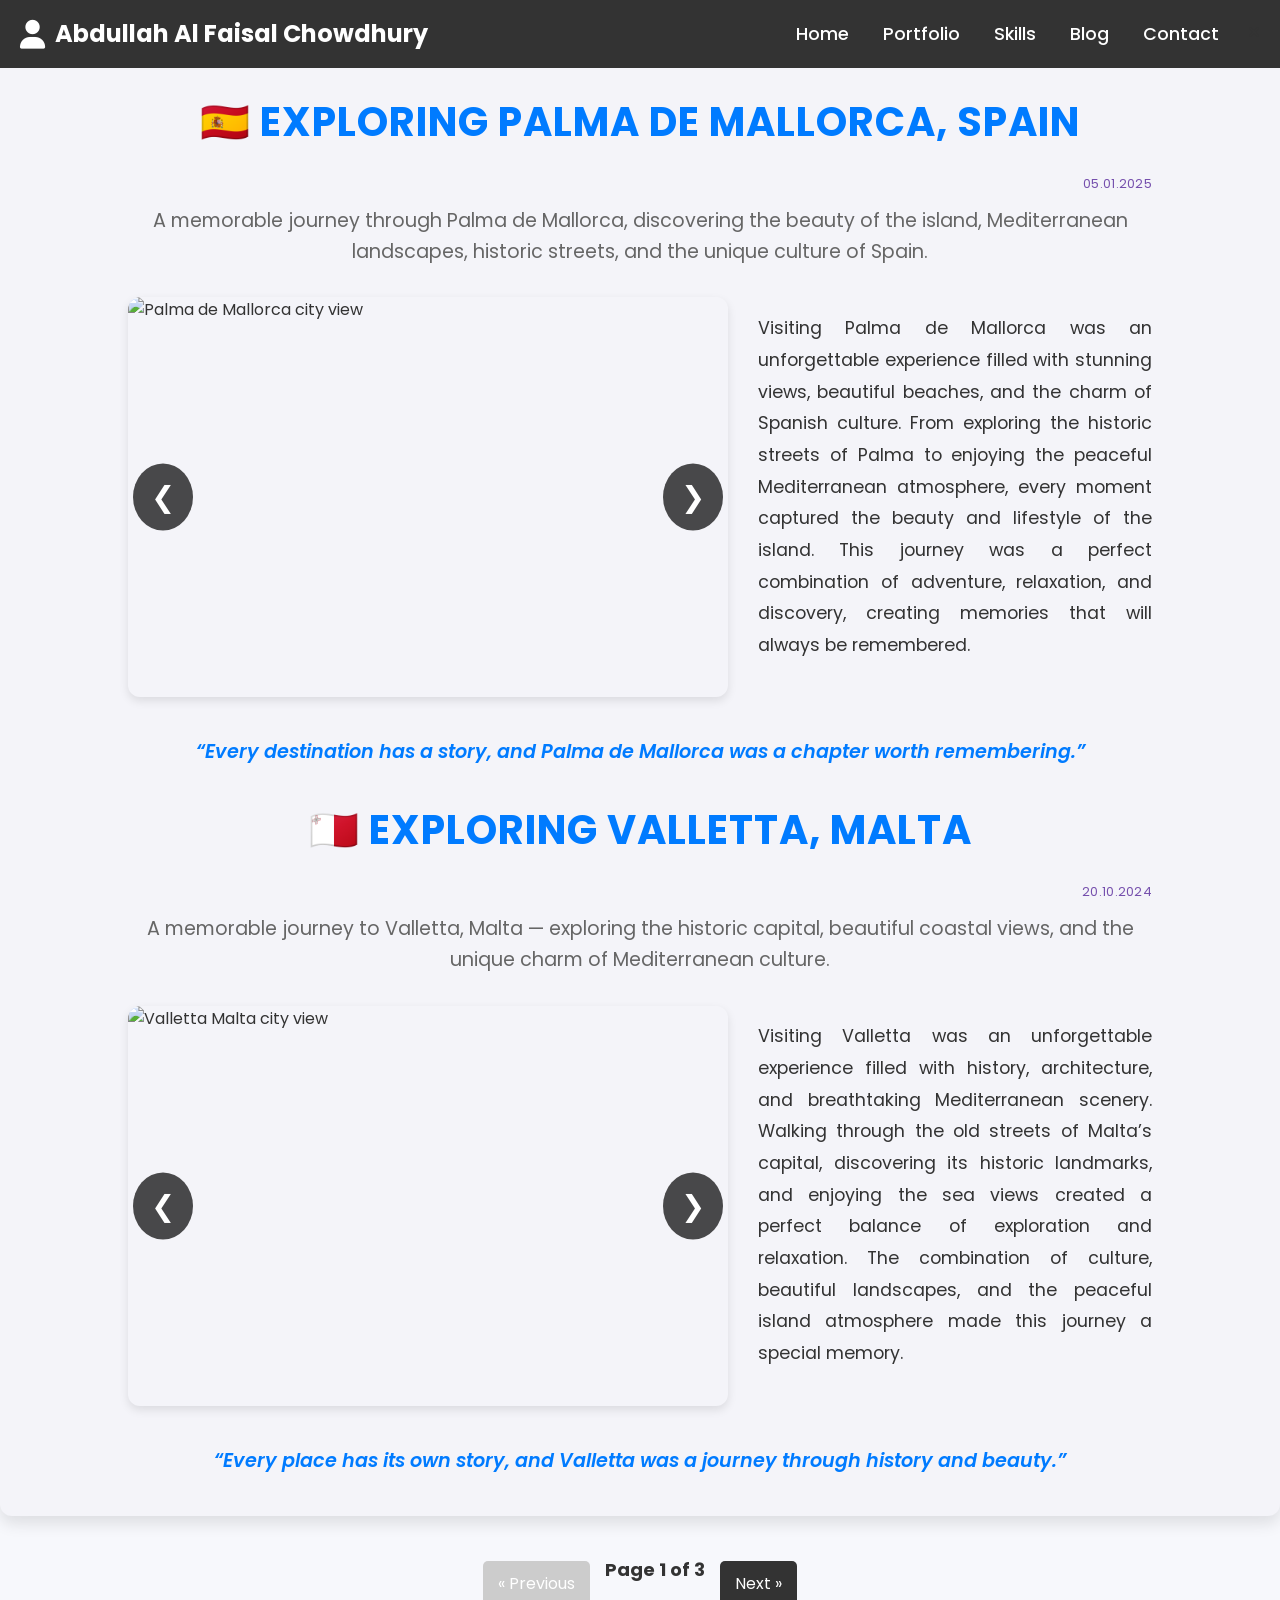
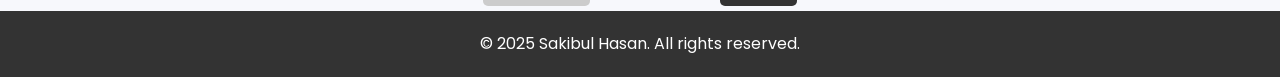
==== blog.html @ f645c7e7 "Add files via upload" ====
<!DOCTYPE html>
<html lang="en">
<head>
    <meta charset="UTF-8">
    <meta http-equiv="X-UA-Compatible" content="IE=edge">
    <meta name="viewport" content="width=device-width, initial-scale=1.0">
    <title>Blog - Sakibul Hasan</title>
    <link rel="stylesheet" href="style.css">
    <link rel="stylesheet" href="https://cdnjs.cloudflare.com/ajax/libs/font-awesome/6.2.1/css/all.min.css">
    <link href="https://fonts.googleapis.com/css2?family=Roboto:wght@400;700&family=Poppins:wght@300;500;700&display=swap" rel="stylesheet">
</head>
<body>
    <header class="main-header">
        <div class="wrapper">
            <div class="logo">
                <i class="fa-solid fa-user"></i>
                <div class="logo-text">Abdullah Al Faisal Chowdhury</div>
            </div>
            <nav id="navbar">
                <ul class="navlinks">
                    <li><a href="index.html">Home</a></li>
                    <li><a href="portfolio.html">Portfolio</a></li>
                    <li><a href="skills.html">Skills</a></li>
                    <li><a href="blog.html">Blog</a></li>
                    <li><a href="contact.html">Contact</a></li>
                    <!-- Close Button (in small screens) -->
                    <div id="close" class="close-btn">
                        <i class="fa-solid fa-xmark"></i>
                    </div>
                </ul>
            </nav>

            <!-- Hamburger Icon -->
            <div id="hamburger" class="hamburger">
                <i class="fa-solid fa-bars"></i>
            </div>
        </div>
    </header>

   
    
    <section class="blog">

         <!-- spain  -->
    
         <div class="blog-section">
            <h2 class="section-title">🇪🇸 Exploring Palma de Mallorca, Spain</h2>
        
            <div class="meta-line">
                <span class="date">05.01.2025</span>
            </div>
        
            <p class="blog-description">
                A memorable journey through Palma de Mallorca, discovering the beauty of the island,
                Mediterranean landscapes, historic streets, and the unique culture of Spain.
            </p>
        
            <div class="blog-content">
        
                <!-- Image Slider for Palma de Mallorca -->
                <div class="slider-container" data-slider="spain">
                    <div class="slider-images">
                        <img src="images/s1.JPG" alt="Palma de Mallorca city view">
                        <img src="images/s2.jpg" alt="Beautiful coastline of Mallorca">
                        <img src="images/s4.jpg" alt="Exploring Palma de Mallorca">
                    </div>
        
                    <button class="slider-btn prev" onclick="moveSlide('spain', -1)">&#10094;</button>
                    <button class="slider-btn next" onclick="moveSlide('spain', 1)">&#10095;</button>
                </div>
        
                <div class="blog-text">
                    <p class="blog-details">
                        Visiting Palma de Mallorca was an unforgettable experience filled with stunning
                        views, beautiful beaches, and the charm of Spanish culture. From exploring the
                        historic streets of Palma to enjoying the peaceful Mediterranean atmosphere,
                        every moment captured the beauty and lifestyle of the island.
                        
                        This journey was a perfect combination of adventure, relaxation, and discovery,
                        creating memories that will always be remembered.
                    </p>
                </div>
        
            </div>
        
            <p class="quote">
                “Every destination has a story, and Palma de Mallorca was a chapter worth remembering.”
            </p>
        </div>



          <!-- malta -->

        <div class="blog-section">
            <h2 class="section-title">🇲🇹 Exploring Valletta, Malta</h2>
        
            <div class="meta-line">
                <span class="date">20.10.2024</span>
            </div>
        
            <p class="blog-description">
                A memorable journey to Valletta, Malta — exploring the historic capital,
                beautiful coastal views, and the unique charm of Mediterranean culture.
            </p>
        
            <div class="blog-content">
        
                <!-- Image Slider for Malta -->
                <div class="slider-container" data-slider="malta">
                    <div class="slider-images">
                        <img src="images/m1.jpg" alt="Valletta Malta city view">
                        <img src="images/m2.jpg" alt="Malta coastline view">
                    
                    </div>
        
                    <button class="slider-btn prev" onclick="moveSlide('malta', -1)">&#10094;</button>
                    <button class="slider-btn next" onclick="moveSlide('malta', 1)">&#10095;</button>
                </div>
        
                <div class="blog-text">
                    <p class="blog-details">
                        Visiting Valletta was an unforgettable experience filled with history,
                        architecture, and breathtaking Mediterranean scenery. Walking through the
                        old streets of Malta’s capital, discovering its historic landmarks, and
                        enjoying the sea views created a perfect balance of exploration and
                        relaxation.
                        
                        The combination of culture, beautiful landscapes, and the peaceful island
                        atmosphere made this journey a special memory.
                    </p>
                </div>
        
            </div>
        
            <p class="quote">
                “Every place has its own story, and Valletta was a journey through history and beauty.”
            </p>
        </div>

        <!-- Bremerhaven -->

        <div class="blog-section">
            <h2 class="section-title">🇨🇿 Exploring Prague, Czech Republic</h2>
        
            <div class="meta-line">
                <span class="date">15.05.2025</span>
            </div>
        
            <p class="blog-description">
                A beautiful journey to Prague, exploring the historic heart of the Czech Republic,
                its stunning architecture, charming streets, and unforgettable atmosphere.
            </p>
        
            <div class="blog-content">
        
                <!-- Image Slider for Prague -->
                <div class="slider-container" data-slider="prague">
                    <div class="slider-images">
                        <img src="images/c1.jpg" alt="Prague city view">
                        <img src="images/c2.jpg" alt="Historic streets of Prague">
                   
                    </div>
        
                    <button class="slider-btn prev" onclick="moveSlide('prague', -1)">&#10094;</button>
                    <button class="slider-btn next" onclick="moveSlide('prague', 1)">&#10095;</button>
                </div>
        
                <div class="blog-text">
                    <p class="blog-details">
                        Visiting Prague was an amazing experience filled with history, culture, and
                        breathtaking views. Walking through the old town, exploring the beautiful
                        architecture, and experiencing the unique atmosphere of the city made the
                        journey unforgettable.
                        
                        From the historic streets to the famous landmarks, Prague showed a perfect
                        combination of tradition, beauty, and modern European life.
                    </p>
                </div>
        
            </div>
        
            <p class="quote">
                “Some cities are visited, but some cities leave a lasting memory.”
            </p>
        </div>
        
        

        <!-- Inssbruk -->
        <div class="blog-section">
            <h2 class="section-title">🇭🇺 Exploring Budapest, Hungary</h2>
        
            <div class="meta-line">
                <span class="date">18.05.2025</span>
            </div>
        
            <p class="blog-description">
                A memorable journey to Budapest, discovering the beauty of Hungary’s capital,
                its historic landmarks, stunning architecture, and the charm of the Danube River.
            </p>
        
            <div class="blog-content">
        
                <!-- Image Slider for Budapest -->
                <div class="slider-container" data-slider="budapest">
                    <div class="slider-images">
                        <img src="images/h1.jpg" alt="Budapest city view">
                        <img src="images/h2.jpg" alt="Danube River Budapest">
                        <img src="images//h3.jpg" alt="Historic Budapest landmark">
                    </div>
        
                    <button class="slider-btn prev" onclick="moveSlide('budapest', -1)">&#10094;</button>
                    <button class="slider-btn next" onclick="moveSlide('budapest', 1)">&#10095;</button>
                </div>
        
                <div class="blog-text">
                    <p class="blog-details">
                        Visiting Budapest was a wonderful experience filled with beautiful views,
                        rich history, and unforgettable moments. Exploring the streets, admiring
                        the architecture, and walking along the Danube River revealed the unique
                        character of the city.
                        
                        The combination of culture, history, and the vibrant atmosphere made
                        Budapest one of the most memorable destinations of the journey.
                    </p>
                </div>
        
            </div>
        
            <p class="quote">
                “A city full of history, beauty, and moments worth remembering.”
            </p>
        </div>

        
    

     

        <!-- india -->

        <div class="blog-section">
            <h2 class="section-title">🇮🇳 Exploring the Beauty of Kolkata, Sikkim & Darjeeling</h2>
        
            <div class="meta-line">
                <span class="date">15.12.2024</span>
            </div>
        
            <p class="blog-description">
                A beautiful journey through Kolkata, Sikkim, and Darjeeling — experiencing the
                cultural richness of the city, the peaceful charm of the Himalayas, and the
                breathtaking landscapes of Northeast India.
            </p>
        
            <div class="blog-content">
        
                <!-- Image Slider for India -->
                <div class="slider-container" data-slider="india">
                    <div class="slider-images">
                        <img src="images/i1.jpg" alt="Kolkata city view">
                        <img src="images/i2.jpg" alt="Sikkim mountain landscape">
                        <img src="images/i3.JPG" alt="Darjeeling Himalayan view">
                    </div>
        
                    <button class="slider-btn prev" onclick="moveSlide('india', -1)">&#10094;</button>
                    <button class="slider-btn next" onclick="moveSlide('india', 1)">&#10095;</button>
                </div>
        
        
                <div class="blog-text">
                    <p class="blog-details">
                        This journey through Kolkata, Sikkim, and Darjeeling was an unforgettable
                        combination of culture, adventure, and nature. The trip started in Kolkata,
                        where I explored the vibrant city life, historic places, and rich traditions.
        
                        Continuing towards Sikkim and Darjeeling, the experience changed from busy
                        city streets to peaceful mountains, beautiful valleys, and breathtaking
                        Himalayan views. The natural beauty, local culture, and calm environment
                        made every moment special.
        
                        This journey was a perfect reminder of how travel connects us with different
                        places, people, and unforgettable experiences.
                    </p>
                </div>
        
            </div>
        
            <p class="quote">
                “From the energy of the city to the silence of the mountains — every place tells a story.”
            </p>
        </div>

    </section>

 
    
    

   
    <div class="pagination-container">
        <button id="prev-page" onclick="changePage(-1)">« Previous</button>
        <span id="page-numbers"></span>
        <button id="next-page" onclick="changePage(1)">Next »</button>
    </div>
    
    





    <script>
        // Track slide index for each slider (Added "india" slider)
let slideIndexes = {
    spain:0,
    malta:0,
    prague:0,
    budapest:0,
   
    india: 0
};

// Function to move slides for each slider
function moveSlide(sliderName, n) {
    const slider = document.querySelector(`[data-slider="${sliderName}"] .slider-images`);
    const slides = document.querySelectorAll(`[data-slider="${sliderName}"] .slider-images img`);
    const totalSlides = slides.length;
    
    if (!slider || slides.length === 0) return; // Prevent errors if no images

    const slideWidth = slides[0].clientWidth;
    slideIndexes[sliderName] += n;

    // Loop the slides seamlessly
    if (slideIndexes[sliderName] >= totalSlides) {
        slideIndexes[sliderName] = 0;
    } else if (slideIndexes[sliderName] < 0) {
        slideIndexes[sliderName] = totalSlides - 1;
    }

    slider.style.transition = "transform 0.5s ease-in-out";
    slider.style.transform = `translateX(-${slideIndexes[sliderName] * slideWidth}px)`;
}

// Ensure slides adjust dynamically on window resize
window.addEventListener("resize", () => {
    Object.keys(slideIndexes).forEach(sliderName => {
        const slider = document.querySelector(`[data-slider="${sliderName}"] .slider-images`);
        if (slider) {
            const slideWidth = document.querySelector(`[data-slider="${sliderName}"] .slider-images img`).clientWidth;
            slider.style.transform = `translateX(-${slideIndexes[sliderName] * slideWidth}px)`;
        }
    });
});


        // Pagination Logic
        let currentPage = 1;
        const postsPerPage = 2; // Set 2 posts per page
        const blogSections = document.querySelectorAll('.blog-section');
        const totalPages = Math.ceil(blogSections.length / postsPerPage);

        // Function to display the correct page
        function showPage(page) {
            blogSections.forEach((section, index) => {
                section.style.display = (index >= (page - 1) * postsPerPage && index < page * postsPerPage) 
                    ? 'block' 
                    : 'none';
            });

            document.getElementById('page-numbers').textContent = `Page ${page} of ${totalPages}`;
            document.getElementById('prev-page').disabled = (page === 1);
            document.getElementById('next-page').disabled = (page === totalPages);
        }

        // Function to change pages
        function changePage(step) {
            if ((currentPage + step) > 0 && (currentPage + step) <= totalPages) {
                currentPage += step;
                showPage(currentPage);
            }
        }

        // Initialize Pagination
        showPage(currentPage);


        const navLinks = document.querySelector('.navlinks');
        const hamburger = document.querySelector('.hamburger');
        const closeBtn = document.querySelector('.close-btn');

    hamburger.addEventListener('click', () => {
    navLinks.classList.add('active');
    document.body.classList.add('nav-open'); // Add class to body
        });

    closeBtn.addEventListener('click', () => {
    navLinks.classList.remove('active');
    document.body.classList.remove('nav-open'); // Remove class from body
        });
        

    </script>
    
    <footer>
        <p>&copy; 2025 Sakibul Hasan. All rights reserved.</p>
    </footer>

</body>
</html>
---- style.css ----
/* General Styles */
* {
    box-sizing: border-box;
    margin: 0;
    padding: 0;
    font-family: 'Poppins', sans-serif;
}
body {
    background-color: #f7f8fc;
    color: #333;
    line-height: 1.6;
    overflow-x: hidden; /* Prevent horizontal scrolling */
    min-height: 100vh;   /* Ensure body fills at least the viewport height */
    display: flex;
    flex-direction: column; /* Align elements vertically */
    
}
html {
    overflow-x: hidden; 
}

/* Ensure body takes full height and pushes footer to bottom */
main {
    flex: 1;
}

/* Footer Section */
footer {
    background-color: #333;
    color: white;
    text-align: center;
    padding: 20px;
    width: 100%;
}

/* Header Section */
.main-header {
    background-color: #333; /* Dark background */
    padding: 15px 0;
    position: fixed; /* Keeps it fixed at the top */
    width: 100%;
    top: 0;
    left: 0;
    z-index: 100;
    display: flex; /* Ensures flex layout for horizontal arrangement */
    justify-content: space-between; /* Puts logo on the left and nav on the right */
    align-items: center;
}

/* Wrapper to contain the header content */
.wrapper {
    width: 100%; /* Removes any extra margins */
    display: flex;
    justify-content: space-between; /* Aligns logo left & nav right */
    align-items: center;
    padding: 0 20px; /* Keeps some space between content and screen edges */
}

/* Logo & Name */
.logo {
    display: flex;
    align-items: center;
    color: white;
    font-size: 1.5rem;
    font-weight: bold;
    justify-content: flex-start; /* Aligns logo to the left */
    flex: 1; /* Ensures it takes the left side space */
    padding-left: 0;
}

.logo i {
    font-size: 1.8rem;
    margin-right: 10px;
}

.hamburger {
    display: none;
    font-size: 24px;
    color: white;
    cursor: pointer;
}

/* Navigation */
.navlinks {
    list-style: none;
    display: flex;
    gap: 1.5rem;
    margin: 0;
    padding: 0;
    justify-content: flex-end; /* Aligns nav items to the right */
    flex: 2; /* Ensures the nav links take the right side space */
    padding-right: 0; /* Removes padding */
}
.navlinks.active {
    right: 0;
}

/* Navigation Links */
.navlinks li a {
    color: white;
    text-decoration: none;
    font-weight: 500;
    font-size: 1.1rem;
    transition: color 0.3s ease-in-out;
    padding: 5px;
}

.navlinks li a:hover {
    color: #00c6ff;
}

@media (max-width: 768px) {
    .navlinks {
        position: fixed;
        top: 0;
        bottom: 0; /* Ensure it stretches to the full height */
        right: -100%; /* Start hidden offscreen */
        width: 180px;
        background-color: rgba(0, 0, 0, 0.95); /* Slightly darker for better visibility */
        display: flex;
        flex-direction: column;
        align-items: flex-start; /* Align links to the left */
        justify-content: flex-start; /* Align content at the top */
        padding: 60px 20px;
        transition: right 0.3s ease;
        z-index: 1200; /* Ensure it's on top of other elements */
    }

    .navlinks.active {
        right: 0;
    }

    .hamburger {
        display: block;
    }

    .close-btn {
        position: absolute;
        top: 20px;
        right: 20px;
        font-size: 30px;
        color: white;
        cursor: pointer;
        z-index: 1300;
    }
}

.main-content{
    background: linear-gradient(135deg, #1f1f1f, #007ced);  /* Gradient background */
    padding: 120px 20px 60px 20px; /* Extra padding for spacing */
    color: #fff;
}
.main-content h2 {
    font-size: 2rem;
    font-weight: 700;
    text-transform: uppercase;
    letter-spacing: 1.5px;
    text-align: center;
    color: #ffffff;
    background: linear-gradient(90deg, #007bff, #00c6ff);
    display: flex;
    justify-content: center;
    align-items: center;
    width: fit-content;
    margin: 20px auto;
    padding: 10px 20px;
    border-radius: 8px;
    box-shadow: 0 4px 10px rgba(0, 123, 255, 0.3);
    transition: transform 0.2s ease-in-out, box-shadow 0.3s ease-in-out;
    cursor: pointer; /* Makes it clear that it's clickable */
    text-decoration: none; /* Remove underline */
}

.main-content a {
    text-decoration: none; /* Ensures no default underline */
}

.main-content h2:hover {
    transform: translateY(-3px);
    box-shadow: 0 8px 20px rgba(0, 123, 255, 0.4);
}

/* About Me Section */
.about-header {
    background: linear-gradient(135deg, #1f1f1f, #007ced);  /* Gradient background */
    padding: 120px 20px 60px 20px; /* Extra padding for spacing */
    color: #fff;
    animation: fadeIn 2s ease-in-out; /* Fade-in animation for the whole about section */
    position: relative;
    display: flex;
    justify-content: center; /* Horizontally center content */
    align-items: center; /* Vertically center content */
    height: 100vh; /* Full viewport height */
    overflow: hidden;
    flex-direction: column; 
    text-align: center; /* Center the text */
}

/* About Me Image Styling */
.about-pic {
    width: 320px;
    height: 320px;
    border-radius: 50%;
    overflow: hidden;
    border: 8px solid #fff;
    box-shadow: 0 10px 20px rgba(0, 0, 0, 0.2);
    transition: transform 0.5s ease, box-shadow 0.5s ease;
    animation: bounceIn 2s ease-in-out;
    margin-bottom: 20px;
    opacity: 1;  /* Ensure no unwanted opacity */
}
@media (max-width: 600px) {
    .about-pic {
        width: 200px; /* Adjust the image size for small screens */
        height: 200px; /* Maintain aspect ratio */
        max-width: 250px; /* Prevent the image from getting too large */
        max-height: 250px; /* Prevent height from growing too large */
        margin: 0 auto; /* Center the image horizontally */
    }
}

/* About Me Image inside .about-pic */
.about-pic img {
    width: 100%;
    height: 100%;
    object-fit: cover;
}

/* Hover effect for the image */
.about-pic:hover {
    transform: scale(1.05);
    box-shadow: 0 15px 30px rgba(0, 0, 0, 0.3); /* Enhanced shadow on hover */
}

/* About Me Text Styling */
.about-text {
    max-width: 600px; /* Limit the width of the text */
    margin: 2rem auto; /* Center the text horizontally */
    animation: fadeInText 1.5s ease-in-out; /* Fade-in effect for the text */
}

.about-text .dynamic-text {
    color: #00c6ff;
    font-size: 1.3rem;
    font-weight: bold;
}

/* Buttons Styling */
.btn-group {
    display: flex;
    justify-content: center;
    gap: 1rem; /* Add space between buttons */
    margin-top: 2rem;
}

.btn-group .btn {
    padding: 10px 20px;
    background: #fff;
    color: #007ced;
    border: 2px solid #007ced;
    border-radius: 30px;
    text-transform: uppercase;
    font-weight: bold;
    cursor: pointer;
    transition: all 0.3s ease;
    display: inline-block;
}

.btn-group .btn:hover {
    background: #007ced;
    color: white;
}





/* Social Icons Container */
.social-bar {
    position: fixed; /* Fixed position on the right */
    top: 50%; /* Center vertically */
    right: 20px; /* 20px from the right */
    transform: translateY(-50%); /* Center it vertically */
    z-index: 9999; /* Ensure the social icons are above everything */
    display: flex;
    flex-direction: column;
    align-items: center;
    pointer-events: auto; /* Make sure icons are clickable */
}

/* Social Media Icons Styling */
.social-bar a {
    font-size: 40px;         /* Bigger icon size */
    margin-bottom: 20px;     /* More space between icons */
    text-decoration: none;   /* Remove underline */
    transition: all 0.3s ease; /* Smooth hover effect */
}

/* Colors for each social platform */
.social-bar a.linkedin {color: #fff;}  
.social-bar a.github { color: #333;}  
.social-bar a.instagram { color: #e4405f;}  /* Instagram */
.social-bar a.twitter { color: #1da1f2;}    /* Twitter */
.social-bar a.facebook {color: #fff;}    

/* Hover Effect */
.social-bar a:hover {
    transform: scale(1.3);    /* Slightly enlarge icons */
    filter: brightness(1.3);  /* Make icons brighter on hover */
}

/* Adjust for Mobile Screens */
@media (max-width: 768px) {
    .social-bar {
        right: 10px; /* Keep icons away from screen edge */
        top: 60%; /* Lower icons for better visibility */
    }

    .social-bar a {
        font-size: 24px; /* Smaller icons for mobile */
        margin-bottom: 12px;
    }

    body.nav-open .social-bar {
        display: none;
    }
}

/* Animations */
@keyframes fadeIn {
    0% {
        opacity: 0;
        transform: translateY(30px);
    }
    100% {
        opacity: 1;
        transform: translateY(0);
    }
}

@keyframes fadeInText {
    0% {
        opacity: 0;
        transform: scale(0.8);
    }
    100% {
        opacity: 1;
        transform: scale(1);
    }
}

@keyframes bounceIn {
    0% {
        transform: scale(0);
    }
    50% {
        transform: scale(1.1);
    }
    100% {
        transform: scale(1);
    }
}





.vlog-section {
    text-align: center;
    padding: 60px 20px;
    background: #121212; /* Dark background for better contrast */
    color: #f0f0f0; /* Light text color */
    border-bottom: 3px solid #444; /* Soft bottom border */
    box-shadow: 0 8px 30px rgba(0, 0, 0, 0.6); /* Subtle shadow */
}

/* Vlog Title */
.vlog-title {
 
    font-weight: 800;
    letter-spacing: 1px;
    text-transform: uppercase;
    color: #9e8cfd; /* Elegant purple for title */
    text-shadow: 2px 2px 8px rgba(0, 0, 0, 0.4); /* Soft text shadow */
    font-size: clamp(1.5rem, 5vw, 2.8rem); /* Scales between 1.5rem and 2.8rem */
    text-align: center;
    margin-bottom: 15px;
}

/* Vlog Subtitle */
.vlog-subtitle {
    font-size: 1.3rem;
    color: #ceb4d6; /* Softer gray for subtitle */
    margin-bottom: 40px;
    font-style: italic;
}

/* Vlog Grid Layout */
.vlog-grid {
    display: grid;
    grid-template-columns: repeat(auto-fit, minmax(350px, 1fr));
    gap: 30px;
    padding: 30px;
    max-width: 1300px;
    margin: auto;

}

/* Vlog Card Styling */
/* Vlog Card Styling */
.vlog-card {
    position: relative;
    background : rgba(255, 255, 255, 0.08); /* Slightly off-white for card */
    background-color: #0c4cec3f;
    backdrop-filter: blur(8px); /* Subtle blur */
    border-radius: 12px;
    padding: 30px;
    display: flex;
    flex-direction: column; /* Stack content vertically */
    justify-content: space-between; /* Make space between content and button */
    height: 589px; /* Set a fixed height for consistency */
    text-align: center;
    transition: transform 0.3s ease, box-shadow 0.3s ease;
    overflow: hidden;
    cursor: pointer;
    box-shadow: 0 8px 24px rgba(0, 0, 0, 0.4); /* Subtle card shadow */
}

/* Align button at the bottom of the card */
.vlog-content {
    display: flex;
    flex-direction: column;
    justify-content: space-between; /* Space between description and button */
    flex-grow: 1; /* Allow content to fill the space */
}

/* Card Heading */
.vlog-content h3 {
    margin-bottom: 20px; /* Add margin to separate from text */
    font-size: 1.7rem;
    color: #b174ae;
    font-weight: 700;
    text-transform: capitalize;
    letter-spacing: 1px;
}

/* Card Paragraph */
.vlog-content p {
    font-size: 1.1rem;
    color: #ccc;
    margin-bottom: 20px;
    line-height: 1.6;
    font-style: italic;
}


.vlog-content .btn {
    align-self: center; 
    margin-top: auto; 
    padding: 12px 18px;
    background: #acaab7;
    color: white;
    border-radius: 30px;
    text-transform: uppercase;
    text-decoration: none;
    font-weight: bold;
    transition: background 0.3s ease, transform 0.2s ease-in-out;
    font-size: 1.1rem;
    
}


.vlog-content .btn {
    margin-top: auto;
    margin-top: 15px; 
    align-self: center; 
}


/* Hover Effect */
.vlog-card:hover {
    transform: translateY(-10px) scale(1.03);
    box-shadow: 0 12px 40px rgba(0, 198, 255, 0.4); 
    background: rgba(0, 198, 255, 0.05);
}

/* Glow Effect */
.vlog-card::before {
    content: "";
    position: absolute;
    inset: 0;
    border-radius: 12px;
    background: linear-gradient(135deg, rgba(0, 198, 255, 0.1), rgba(255, 255, 255, 0.05)); /* Soft glowing effect */
    opacity: 0;
    transition: opacity 0.3s ease;
}

.vlog-card:hover::before {
    opacity: 1;
}



.btn:hover {
    background: #45782a; /* Slightly darker shade on hover */
    transform: translateY(-5px); /* Button lift effect */
}


.vlog-section {
    animation: fadeInUp 1s ease-out;
}

@keyframes fadeInUp {
    0% {
        opacity: 0;
        transform: translateY(20px);
    }
    100% {
        opacity: 1;
        transform: translateY(0);
    }
}


@media (max-width: 1024px) {
    .vlog-title {
        font-size: 2.5rem;
    }
    .vlog-subtitle {
        font-size: 1.2rem;
    }
   
    .vlog-grid {
        grid-template-columns: repeat(1, 1fr);
        justify-content: center;
        
    }
}

@media (max-width: 768px) {
    .vlog-title {
        font-size: 1.8rem;
    }
    .vlog-subtitle {
        font-size: 1.1rem;
    }
    .vlog-grid {
        grid-template-columns: 1fr;
        gap: 20px;
        justify-content: center;
    }
    .vlog-card {
        height: auto;
        padding: 25px;
    }
    .vlog-content h3 {
        font-size: 1.5rem;
    }
    .vlog-content p {
        font-size: 1rem;
    }
    .vlog-content .btn {
        font-size: 1rem;
        padding: 10px 16px;
    }
}

@media (max-width: 480px) {
    
    .main-content .vlog-title{
        font-size: 1.2rem;
        line-height: 1.2;

    }
    .vlog-subtitle {
        font-size: 1rem;
    }
    .vlog-grid {
        grid-template-columns: repeat(auto-fit, minmax(260px, 1fr));
        gap: 15px;
        justify-content: center;
        display: flex;
        flex-wrap: wrap;
    }
    .vlog-card {
        padding: 20px;
        width: 100%;
        max-width: 280px;
    }
    .vlog-content h3 {
        font-size: 1.4rem;
    }
    .vlog-content p {
        font-size: 0.95rem;
    }
    .vlog-content .btn {
        font-size: 0.9rem;
        padding: 8px 14px;
    }
}




.mini-portfolio {
    text-align: center;
    padding: 50px 20px;
    background: #5137a076;
    color: #f8f8f8;
    border-radius: 20px; /* Soft rounded corners */
    box-shadow: 0 8px 20px rgba(0, 0, 0, 0.4); /* Subtle shadow */
    max-width: 1100px;
    margin: auto;
    transition: transform 0.3s ease, box-shadow 0.3s ease;
    margin-bottom: 50px;
    margin-top: 50px;
}


/* Add a hover effect for a slight pop-up */
.mini-portfolio:hover {
    transform: translateY(-5px);
    box-shadow: 0 10px 30px rgba(0, 0, 0, 0.5);
}

/* Make sure everything inside is well-spaced */
.mini-portfolio .mini-title {
    font-size: 1.8rem;
    font-weight: bold;
    color: #ffbf69; /* Eye-catching color */
    margin-bottom: 15px;
}

.mini-portfolio .mini-subtitle {
    font-size: 1.2rem;
    color: #ddd;
    margin-bottom: 30px;
    font-style: italic;
}


.mini-title {
    font-size: 2.5rem;
    font-weight: bold;
    color: #9e8cfd;
}

.mini-subtitle {
    font-size: 1.2rem;
    color: #aaa;
    margin-bottom: 30px;
}

.mini-grid {
    display: flex;
    justify-content: center;
    gap: 20px;
    flex-wrap: wrap;
    max-width: 1000px;
    margin: auto;
}

.mini-card {
    background: rgba(255, 255, 255, 0.08);
    backdrop-filter: blur(6px);
    padding: 20px;
    border-radius: 12px;
    width: 280px;
    text-align: center;
    transition: transform 0.3s ease;
}

.mini-card img {
    width: 100%;
    border-radius: 10px;
}

.mini-card h3 {
    font-size: 1.3rem;
    margin: 15px 0;
    color: #ff9b80;
}

.mini-card:hover {
    transform: translateY(-5px);
}

.mini-btn {
    display: inline-block;
    padding: 10px 18px;
    background: #7f6df2;
    color: white;
    border-radius: 8px;
    text-decoration: none;
    transition: background 0.3s;
}

.mini-btn:hover {
    background: #5a4bc8;
}

.mini-view-more {
    display: inline-block;
    margin-top: 25px;
    padding: 12px 22px;
    background: #00c6ff;
    color: white;
    border-radius: 10px;
    text-decoration: none;
    font-weight: bold;
    transition: background 0.3s ease, transform 0.2s ease;
}

.mini-view-more:hover {
    background: #0086b3;
    transform: translateY(-3px);
}


/* Responsive Design for Small Screens */
@media (max-width: 1024px) {
    .mini-portfolio {
        max-width: 90%;
        padding: 40px 15px;
        border-radius: 15px;
    }

    .mini-portfolio .mini-title {
        font-size: 1.2rem;
       
    }
    

    .mini-subtitle {
        font-size: 1rem;
    }

    .mini-grid {
        max-width: 100%;
        gap: 15px;
    }

    .mini-card {
        width: 100%;
        max-width: 280px;
    }
}

@media (max-width: 768px) {
    .mini-portfolio {
        padding: 30px 10px;
        border-radius: 12px;
    }

    .mini-title {
        font-size: 1.8rem;
    }

    .mini-subtitle {
        font-size: 1rem;
        margin-bottom: 20px;
    }

    .mini-card {
        width: 100%;
        max-width: 250px;
        padding: 15px;
    }
}

@media (max-width: 480px) {
    .mini-portfolio {
        padding: 25px 8px;
        border-radius: 10px;
    }

    .mini-title {
        font-size: 1.2rem;
    }

    .mini-subtitle {
        font-size: 0.9rem;
    }

    .mini-card {
        width: 100%;
        max-width: 230px;
        padding: 12px;
    }
}




.certificates {
    padding: 50px 20px;
    text-align: center;
}

.certificates h2 {
    font-size: 2.0rem;
    color: #333;
    margin-bottom: 20px;
}

.certificates p {
    font-size: 1.1rem;
    color: #ffffff;
    margin-bottom: 40px;
}

/* Background ONLY for the certificates container */
.certificate-gallery {
    display: flex;
    flex-wrap: wrap;
    justify-content: center;
    gap: 30px;
    max-width: 1200px;
    margin: 0 auto;
    background-color: rgba(0, 0, 0, 0.05); /* Light background */
    padding: 30px;
    border-radius: 12px; /* Rounded corners */
    box-shadow: 0 4px 10px rgba(0, 0, 0, 0.1); /* Soft shadow */
}

/* Styling for each individual certificate card */
.certificate-card {
    width: calc(33.333% - 20px); /* 3 cards per row */
    display: flex;
    flex-direction: column;
    align-items: center;
    text-align: center;
    padding: 20px;
    background: rgba(56, 43, 146, 0.311); /* White card background */
    border-radius: 12px;
    box-shadow: 0 4px 8px rgba(0, 0, 0, 0.1); /* Light shadow */
    border: 1px solid rgba(0, 0, 0, 0.1); /* Light border */
    transition: transform 0.3s ease, box-shadow 0.3s ease;
}

.certificate-card:hover {
    transform: translateY(-5px);
    box-shadow: 0 6px 12px rgba(0, 0, 0, 0.15);
}

.certificate-image {
    width: 90%; /* Ensures image stays within card */
    height: auto; /* Keep aspect ratio */
    object-fit: contain; /* No cropping */
    padding-top: 10px;
    margin-bottom: 15px;
}

.main content .certificate h2{
    font-size: 2.2rem;
}

.certificate-info h5 {
    color: #ccb5b5; 
}

.certificate-title {
    font-size: 1.3rem;
    font-weight: 600;
    color: #333;
    margin-bottom: 10px;
    text-transform: capitalize;
}

.certificate-description {
    font-size: 1rem;
    color: #777;
    margin-bottom: 15px;
    line-height: 1.5;
}

.certificate-info {
    display: flex;
    flex-direction: column;
    align-items: center;
    justify-content: space-between; /* Ensures spacing */
    flex-grow: 1; /* Makes sure all cards expand equally */
    height: 100%; /* Ensures equal height for all cards */
}

.certificate-btn {
    margin-top: auto; /* Pushes the button to the bottom */
    display: inline-block;
    background-color: #007BFF;
    color: #fff;
    padding: 10px 20px;
    font-size: 1rem;
    border-radius: 5px;
    text-decoration: none;
    transition: background-color 0.3s ease;
}


.certificate-btn:hover {
    background-color: #0056b3;
}

/* Responsive design */
@media (max-width: 1200px) {
    .certificate-card {
        width: calc(50% - 20px); /* 2 cards per row on medium screens */
    }
}

@media (max-width: 768px) {
    .certificate-card {
        width: calc(100% - 20px); /* 1 card per row on small screens */
    }
}

@media (max-width: 480px) {
    .certificates h2 {
        font-size: 1.5rem;
    }

    .certificates p {
        font-size: 0.95rem;
    }

    .certificate-gallery {
        gap: 10px;
    }

    .certificate-card {
        max-width: 280px;
        padding: 10px;
    }

    .certificate-image {
        max-width: 150px;
    }

    .certificate-title {
        font-size: 1rem;
    }

    .certificate-description {
        font-size: 0.8rem;
    }
}














/* Newsletter Section */
.newsletter {
    text-align: center;
    padding: 60px 20px;
    background: none; /* No harsh sections, seamless integration */
    color: #f5f5f5;
    max-width: 800px;
    margin: 50px auto 0 auto;
}

/* Title */
.newsletter-title {
    font-size: 2.5rem;
    font-weight: bold;
    text-transform: uppercase;
    color: #00c6ff;
    margin-bottom: 10px;
}

/* Subtitle */
.newsletter-text {
    font-size: 1.2rem;
    color: #cfcfcf;
    margin-bottom: 30px;
    line-height: 1.5;
}

/* Form */
.newsletter-form {
    display: flex;
    justify-content: center;
    align-items: center;
    gap: 10px;
    flex-wrap: wrap;
}

/* Input */
.newsletter-form input {
    padding: 14px 18px;
    font-size: 1rem;
    border-radius: 50px;
    border: 2px solid #00c6ff;
    background: rgba(255, 255, 255, 0.1);
    color: #fff;
    width: 60%;
    min-width: 250px;
    outline: none;
    transition: 0.3s;
}

.newsletter-form input:focus {
    border-color: #fff;
    box-shadow: 0 0 15px rgba(0, 198, 255, 0.5);


}

/* Button */
.newsletter-form button {
    padding: 14px 20px;
    font-size: 1rem;
    border-radius: 50px;
    border: none;
    background: #00c6ff;
    color: white;
    cursor: pointer;
    font-weight: bold;
    transition: all 0.3s ease;
}

.newsletter-form button:hover {
    background: #0096c7;
    transform: translateY(-3px);
}

/* Privacy Note */
.newsletter-note {
    font-size: 0.9rem;
    color: #aaa;
    margin-top: 15px;
    font-style: italic;
}
.subscribe-message {
    font-size: 1.2rem;
    margin-top: 20px;
    opacity: 0;
    transition: opacity 0.4s ease-in-out;
}
/* Responsive */
@media (max-width: 768px) {
    .newsletter-form {
        flex-direction: column;
        gap: 10px;
    }

    .newsletter-form input,
    .newsletter-form button {
        width: 100%;
    }
}

.subscribe-message {
    font-size: 1.2rem;
    margin-top: 20px;
    opacity: 0;
    transition: opacity 0.4s ease-in-out;
    text-align: center;
}



























/* === Portfolio Wrapper - Adds More Space from Header === */
.portfolio-wrapper {
    padding-top: 100px; /* Increased spacing from the header */
    text-align: center;
}

/* === Portfolio Title & Subtitle - Centered & Styled === */
.portfolio-title {
    font-size: 3rem;
    font-weight: bold;
    color: #007ced; /* Changed color */
    text-transform: uppercase;
    position: relative;
    display: inline-block;
    padding-bottom: 10px;
    animation: fadeInDown 1s ease-in-out; /* Title Animation */
}

/* Underline effect under the title */
.portfolio-title::after {
    content: "";
    width: 60%;
    height: 4px;
    background: #007ced;
    position: absolute;
    left: 50%;
    bottom: -5px;
    transform: translateX(-50%);
    border-radius: 2px;
}

/* Subtitle Styling */
.portfolio-subtitle {
    font-size: 1.5rem;
    margin-bottom: 30px;
    color: #444;
    font-style: italic;
    animation: fadeInUp 1s ease-in-out; /* Subtitle Animation */
}

/* === Portfolio Grid - Larger and More Spacious === */
.portfolio-grid {
    display: grid;
    grid-template-columns: repeat(auto-fit, minmax(350px, 1fr)); /* Increased min size */
    gap: 30px; /* More space between items */
    padding: 40px;
    max-width: 1200px; /* Increased max width */
    margin: 0 auto;
}

/* === Portfolio Items - Modern Look === */
.portfolio-item {
    background: linear-gradient(135deg, #007ced, #005bb5); /* Gradient effect */
    color: white;
    padding: 30px;
    text-align: center;
    border-radius: 15px;
    box-shadow: 0 10px 20px rgba(0, 0, 0, 0.2);
    transition: transform 0.3s ease-in-out, box-shadow 0.3s ease-in-out;
    position: relative;
    overflow: hidden;
    animation: fadeIn 1s ease-in-out;
}

/* Hover Effects */
.portfolio-item:hover {
    transform: scale(1.08);
    box-shadow: 0 15px 30px rgba(0, 0, 0, 0.25);
}

/* === Portfolio Images - Bigger & Styled === */
.portfolio-item img {
    width: 100%;
    max-height: 250px; /* Bigger images */
    object-fit: cover;
    border-radius: 10px;
    transition: transform 0.3s ease-in-out;
}

/* Image Hover Effect */
.portfolio-item:hover img {
    transform: scale(1.1);
}

/* === View Project Button - Styled & Animated === */
.btn {
    display: inline-block;
    margin-top: 15px;
    padding: 12px 20px;
    background: white;
    color: #007ced;
    text-decoration: none;
    font-weight: bold;
    border-radius: 5px;
    transition: background 0.3s, color 0.3s, transform 0.2s;
}

.btn:hover {
    background: #005bb5;
    color: white;
    transform: scale(1.1);
}

/* === Animations === */
@keyframes fadeIn {
    from {
        opacity: 0;
        transform: translateY(20px);
    }
    to {
        opacity: 1;
        transform: translateY(0);
    }
}

@keyframes fadeInDown {
    from {
        opacity: 0;
        transform: translateY(-20px);
    }
    to {
        opacity: 1;
        transform: translateY(0);
    }
}

@keyframes fadeInUp {
    from {
        opacity: 0;
        transform: translateY(20px);
    }
    to {
        opacity: 1;
        transform: translateY(0);
    }
}


/* responsicve for the portfoloio */


@media only screen and (max-width: 758px) {

    .portfolio-wrapper {
        padding-top: 100px; /* Increased spacing from the header */
        text-align: center;
    }
  
    /* === Portfolio Title & Subtitle - Centered & Styled === */
    .portfolio-title {
        font-size: 2rem; /* Adjusted for mobile */
    }
  
    .portfolio-subtitle {
        font-size: 1.2rem; /* Adjusted for mobile */
    }
  
    /* === Portfolio Grid - Larger and More Spacious === */
    .portfolio-grid {
        grid-template-columns: repeat(auto-fit, minmax(280px, 1fr)); /* Adjusted min size for mobile */
        gap: 20px; /* Less space between items for mobile */
        padding: 20px; /* Reduced padding */
        max-width: 100%; /* Full width for smaller screens */
    }
  
    /* === Portfolio Items - Modern Look === */
    .portfolio-item {
        padding: 20px; /* Reduced padding */
        border-radius: 10px; /* Reduced border radius */
    }
  
    /* === Portfolio Images - Bigger & Styled === */
    .portfolio-item img {
        max-height: 200px; /* Adjusted image size for mobile */
    }
  
    /* === View Project Button - Styled & Animated === */
    .btn {
        padding: 10px 18px; /* Adjusted padding for mobile */
    }
  
  }

  

/* === Skills Section === */
.skills {
    padding: 80px 20px;
    background-color: #f4f4f9; /* Light gray background for a clean, classic look */
    text-align: center;
    font-family: 'Poppins', sans-serif;
}

/* Skills Title */
.skills h2 {
    font-size: 2.8rem;
    font-weight: 700;
    color: #2c3e50; /* Classic deep blue-gray */
    text-transform: uppercase;
    text-align: center;
    letter-spacing: 2px;
    position: relative;
    display: inline-block;
    padding: 10px 20px;
    opacity: 0;
    animation: floatIn 1.5s ease-out forwards, glowPulse 3s infinite alternate;
}

/* 3D Floating Effect */
.skills h2::before {
    content: attr(data-text); /* Creates a duplicate text */
    position: absolute;
    top: 0;
    left: 0;
    color: rgba(44, 62, 80, 0.3);
    transform: translate(-4px, -4px);
    z-index: -1;
    transition: transform 0.3s ease-in-out;
}

.skills h2:hover::before {
    transform: translate(-2px, -2px);
}

/* Elegant Shimmer Animation */
.skills h2::after {
    content: "";
    position: absolute;
    left: 50%;
    bottom: -10px;
    width: 100%;
    height: 4px;
    background: linear-gradient(to right, #2c3e50, #6D9DC5);
    transform: translateX(-50%);
    animation: shimmer 2s infinite;
}

/* Keyframes */
@keyframes floatIn {
    0% {
        opacity: 0;
        transform: translateY(-30px) scale(0.8);
    }
    100% {
        opacity: 1;
        transform: translateY(0) scale(1);
    }
}

@keyframes glowPulse {
    0% {
        text-shadow: 0 0 10px rgba(52, 152, 219, 0.2);
    }
    100% {
        text-shadow: 0 0 20px rgba(52, 152, 219, 0.4);
    }
}

@keyframes shimmer {
    0% { width: 0; opacity: 0.5; }
    50% { width: 100%; opacity: 1; }
    100% { width: 0; opacity: 0.5; }
}




/* Skills Container (Grid Layout for Flexibility) */
.skills-container {
    display: grid;
    grid-template-columns: repeat(auto-fill, minmax(300px, 1fr)); /* Flexible Grid */
    gap: 30px;
    justify-items: center;
    margin-top: 40px;
    padding-bottom: 40px;
}

/* Skill Category */
.skill-category {
    background: #fff;
    padding: 25px 30px;
    border-radius: 12px;
    box-shadow: 0 8px 24px rgba(0, 0, 0, 0.1);
    transition: transform 0.3s ease, box-shadow 0.3s ease;
    width: 100%;
    max-width: 350px;
    text-align: left;
}

.skill-category:hover {
    transform: translateY(-8px);
    box-shadow: 0 16px 48px rgba(0, 0, 0, 0.12);
}

/* Skill Category Title */
.skill-category h3 {
    font-size: 1.5rem;
    font-weight: 600;
    color: #34495e; /* Darker gray-blue for category titles */
    margin-bottom: 20px;
    display: flex;
    align-items: center;
    gap: 12px;
}

/* Icons in Skill Category */
.skill-category h3 i {
    color: #7f8c8d; /* Soft muted gray for icons */
    font-size: 1.8rem;
}

/* Skill Item */
.skill {
    margin-bottom: 20px;
}

/* Skill Name */
.skill span {
    font-size: 1.2rem;
    color: #34495e; /* Dark gray for the skill names */
    font-weight: 500;
}

/* Progress Bar Container */
.progress {
    margin-top: 10px;
    background-color: #bdc3c7; /* Light gray for the background of the progress bar */
    border-radius: 8px;
    height: 8px;
    overflow: hidden;
}

/* Progress Bar */
.bar {
    height: 100%;
    border-radius: 8px;
    transition: width 0.5s ease-in-out;
}

/* Skill Category Bar Color */
.skill-category .skill:nth-child(1) .bar {
    background: linear-gradient(to right, #2980b9, #3498db); /* Classic blue for programming */
}

.skill-category .skill:nth-child(2) .bar {
    background: linear-gradient(to right, #e74c3c, #c0392b); /* Deep red for web development */
}

.skill-category .skill:nth-child(3) .bar {
    background: linear-gradient(to right, #2ecc71, #27ae60); /* Rich green for UI/UX */
}

.skill-category .skill:nth-child(4) .bar {
    background: linear-gradient(to right, #f39c12, #e67e22); /* Warm yellow for multimedia */
}

/* Hover Effects */
.skill-category:hover .bar {
    background-color: #95a5a6; /* Subtle change to a muted gray on hover */
}



.work-experience {
    padding: 40px;
    background: #f7f7f7;
    border-radius: 15px;
    margin-top: 50px;
    text-align: center;
}

.work-experience h2 {
    font-size: 2.3rem;
    font-weight: 600;
    color: #1C2833; /* Dark navy for a strong, authoritative presence */
    text-transform: uppercase;
    letter-spacing: 2px;
    text-align: center;
    position: relative;
    display: inline-block;
    padding-bottom: 10px;
    overflow: hidden;
    white-space: nowrap;
    border-bottom: 4px solid transparent;
    animation: fadeInSlide 1.2s ease-in-out;
}

.work-experience h2::before {
    content: "💼"; /* Briefcase icon for professionalism */
    font-size: 2rem;
    position: absolute;
    left: -50px;
    top: 50%;
    transform: translateY(-50%);
    animation: slideInBriefcase 1.2s ease-in-out;
}

.work-experience h2::after {
    content: "";
    position: absolute;
    bottom: 0;
    left: 50%;
    width: 0;
    height: 4px;
    background: linear-gradient(to right, #FFD700, transparent);
    transition: width 0.5s ease-in-out;
}

.work-experience h2:hover::after {
    width: 100%;
    left: 0;
}

@keyframes fadeInSlide {
    0% { opacity: 0; transform: translateY(-20px); }
    100% { opacity: 1; transform: translateY(0); }
}

@keyframes slideInBriefcase {
    0% { left: -80px; opacity: 0; }
    100% { left: -50px; opacity: 1; }
}




.work-experience h3 {
    font-size: 2rem;
    font-weight: 700;
    color: #8B0000; /* Deep crimson for a professional, authoritative look */
    margin-bottom: 30px;
    position: relative;
    display: inline-block;
    text-transform: uppercase;
    letter-spacing: 1px;
}

.work-experience h3::before {
    content: "";
    position: absolute;
    bottom: -5px;
    left: 0;
    width: 50%;
    height: 4px;
    background: linear-gradient(to right, #8B0000, transparent);
    transition: width 0.5s ease-in-out;
}

.work-experience h3:hover::before {
    width: 100%;
}


.work-experience .timeline {
    display: flex;
    flex-direction: column;
    gap: 20px;
}

.work-experience .timeline-item {
    background: #fff;
    padding: 20px;
    border-radius: 10px;
    box-shadow: 0 4px 8px rgba(0, 0, 0, 0.1);
    transition: transform 0.3s ease, background 0.3s ease;
}

.work-experience .timeline-item:hover {
    background: #ffecf4;
    transform: translateX(10px);
}


/* Education Section */
.education {
    background: linear-gradient(135deg, #ffe0b3, #ff9a8b); /* Soft gradient background */
    padding: 40px 30px;
    border-radius: 10px;
    box-shadow: 0 6px 20px rgba(0, 0, 0, 0.08);
    margin-top: 40px;
    text-align: center;
    position: relative;
    overflow: hidden;
    max-width: 90%;
    margin-left: auto;
    margin-right: auto;
}

/* Subtle Animation for Background */
.education::before {
    content: '';
    position: absolute;
    top: -15%;
    left: -10%;
    width: 120%;
    height: 120%;
    background: #ff5f6d;
    animation: backgroundMove 5s linear infinite;
    opacity: 0.07;
}

/* Smaller Background Animation */
@keyframes backgroundMove {
    0% {
        transform: translateX(-50%) translateY(-50%);
    }
    50% {
        transform: translateX(50%) translateY(50%);
    }
    100% {
        transform: translateX(-50%) translateY(-50%);
    }
}

/* Section Title */
.education h3 {
    font-size: 2rem;
    color: #fff;
    margin-bottom: 30px;
    position: relative;
    font-weight: bold;
    letter-spacing: 1px;
    animation: fadeInUp 0.8s ease-in-out;
}

/* Reduced Animation for Section Title */
@keyframes fadeInUp {
    0% {
        opacity: 0;
        transform: translateY(20px);
    }
    100% {
        opacity: 1;
        transform: translateY(0);
    }
}

/* Education Cards */
.education .edu-item {
    background: #fff;
    padding: 20px;
    border-radius: 10px;
    box-shadow: 0 6px 18px rgba(0, 0, 0, 0.08);
    margin: 15px;
    transition: transform 0.2s ease, box-shadow 0.2s ease;
    position: relative;
    z-index: 1;
    animation: slideUp 0.4s ease-out;
}

/* Slight Hover Effect */
.education .edu-item:hover {
    transform: translateY(-10px);
    box-shadow: 0 8px 20px rgba(0, 0, 0, 0.1);
}

/* Animation for Education Cards */
@keyframes slideUp {
    0% {
        opacity: 0;
        transform: translateY(20px);
    }
    100% {
        opacity: 1;
        transform: translateY(0);
    }
}

/* Education Card Title */
.edu-item h4 {
    font-size: 1.5rem;
    color: #ff6347;
    margin-bottom: 12px;
    text-transform: uppercase;
    font-weight: 600;
}

/* Education Details */
.edu-item p {
    font-size: 1rem;
    color: #333;
    line-height: 1.4;
}

/* Adding some hover animations for more effect */
.edu-item i {
    font-size: 1.5rem;
    color: #ff6347;
    margin-right: 8px;
}

/* Adding a cool hover animation to the icon */
.edu-item i:hover {
    transform: rotate(180deg);
    transition: transform 0.4s ease;
}

/* Responsive Design for Small Screens */
@media (max-width: 768px) {
    .education {
        padding: 30px 20px;
    }

    .edu-item {
        margin: 10px 0;
    }
}



/* Certifications */
.certifications {
    background: #ffffff;
    padding: 30px;
    border-radius: 15px;
    margin-top: 40px;
    text-align: center;
}
.certifications h2 {
    font-size: 2.3rem;
    font-weight: 600;
    color: #34495e; /* Cool, deep slate gray */
    letter-spacing: 2px;
    text-transform: uppercase;
    position: relative;
    padding-bottom: 15px;
    overflow: hidden;
    display: inline-block;
    animation: textAnimation 1s ease-out;
}

.certifications h2::before {
    content: "📜";
    font-size: 2.2rem;
    position: absolute;
    left: -60px;
    top: 50%;
    transform: translateY(-50%) rotate(25deg);
    animation: slideInIcon 1.2s ease-out;
    opacity: 0;
}

.certifications h2::after {
    content: "";
    position: absolute;
    left: 0;
    bottom: 0;
    width: 100%;
    height: 4px;
    background-color: #f39c12; /* Bold golden color */
    transform: scaleX(0);
    transform-origin: bottom right;
    transition: transform 0.5s ease-in-out;
}

.certifications h2:hover::after {
    transform: scaleX(1);
    transform-origin: bottom left;
}

.certifications h2:hover {
    color: #f39c12; /* Golden text color on hover */
}

@keyframes textAnimation {
    0% {
        transform: translateX(-100%);
        opacity: 0;
    }
    50% {
        transform: translateX(10px);
        opacity: 0.7;
    }
    100% {
        transform: translateX(0);
        opacity: 1;
    }
}

@keyframes slideInIcon {
    0% {
        opacity: 0;
        left: -80px;
    }
    100% {
        opacity: 1;
        left: -60px;
    }
}


.certifications .certificate {
    background: #f9f9f9;
    border: 2px solid #f0e5f7;
    padding: 20px;
    border-radius: 12px;
    margin-bottom: 15px;
    box-shadow: 0 5px 15px rgba(0, 0, 0, 0.05);
}

.certifications .certificate:hover {
    background: #f7e4ff;
    transform: translateY(-8px);
}

.certifications h3 {
    font-size: 1.8rem;
    color: #c839b0;
}

/* Language Skills */
.language-skills {
    background: #ffffff;
    padding: 40px;
    border-radius: 15px;
    margin-top: 50px;
    text-align: center;
}
.language-skills h2 {
    font-size: 2.3rem;
    font-weight: 600;
    color: #154360; /* Deep blue for a sophisticated, confident feel */
    text-transform: uppercase;
    letter-spacing: 2px;
    text-align: center;
    position: relative;
    display: inline-block;
    padding-bottom: 12px;
    border-bottom: 4px solid transparent;
    transition: color 0.5s ease-in-out;
    animation: fadeInSlide 1.2s ease-in-out;
}

.language-skills h2::before {
    content: "🗣️"; /* Speaking icon for language skills */
    font-size: 2rem;
    position: absolute;
    left: -45px;
    top: 50%;
    transform: translateY(-50%);
    animation: slideInIcon 1.2s ease-in-out;
}

.language-skills h2::after {
    content: "";
    position: absolute;
    bottom: 0;
    left: 50%;
    width: 0;
    height: 4px;
    background: linear-gradient(to right, #FFD700, transparent);
    transition: width 0.5s ease-in-out;
}

.language-skills h2:hover {
    color: #1A5276; /* Slightly darker blue on hover for a premium feel */
}

.language-skills h2:hover::after {
    width: 100%;
    left: 0;
}

@keyframes fadeInSlide {
    0% { opacity: 0; transform: translateY(-20px); }
    100% { opacity: 1; transform: translateY(0); }
}

@keyframes slideInIcon {
    0% { left: -80px; opacity: 0; }
    100% { left: -45px; opacity: 1; }
}




.language-skills h3 {
    color: #1e88e5;
    font-size: 2rem;
    margin-bottom: 30px;
}

.language-skills ul {
    list-style-type: none;
    padding: 0;
    margin: 0;
}

.language-skills li {
    background: #f5f8ff;
    margin-bottom: 10px;
    padding: 15px;
    border-radius: 10px;
    display: flex;
    align-items: center;
    justify-content: space-between;
    box-shadow: 0 4px 8px rgba(0, 0, 0, 0.05);
    transition: transform 0.3s ease-in-out;
}

.language-skills li:hover {
    transform: translateX(10px);
}

/* Volunteering */
.volunteering {
    background: #e3f2fd;
    padding: 40px;
    border-radius: 15px;
    margin-top: 50px;
    text-align: center;
}

.volunteering h2 {
    font-size: 2.3rem;
    font-weight: 600;
    color: #1e88e5; /* Soft blue for a calm yet impactful feel */
    text-transform: uppercase;
    letter-spacing: 1.5px;
    position: relative;
    padding-bottom: 20px;
    margin-bottom: 20px;
    overflow: hidden;
    display: inline-block;
    text-align: center;
}

.volunteering h2::before {
    content: "🤝";
    font-size: 2.5rem;
    position: absolute;
    left: -50px;
    top: 50%;
    transform: translateY(-50%) rotate(45deg);
    animation: slideInIconVolunteering 1.2s ease-out;
    opacity: 0;
}

.volunteering h2::after {
    content: "";
    position: absolute;
    left: 0;
    bottom: 0;
    width: 100%;
    height: 4px;
    background-color: #8e44ad; /* Vibrant purple color */
    transform: scaleX(0);
    transform-origin: bottom right;
    transition: transform 0.5s ease-in-out;
}

.volunteering h2:hover::after {
    transform: scaleX(1);
    transform-origin: bottom left;
}

.volunteering h2:hover {
    color: #8e44ad; /* Change to purple when hovered */
}

@keyframes slideInIconVolunteering {
    0% {
        opacity: 0;
        left: -70px;
    }
    100% {
        opacity: 1;
        left: -50px;
    }
}

.volunteering .volunteer-item {
    background: #ffffff;
    padding: 15px;
    margin-bottom: 20px;
    border-radius: 12px;
    box-shadow: 0 4px 10px rgba(0, 0, 0, 0.05);
}

.volunteering h3 {
    font-size: 1.6rem;
    color: #1e88e5;
    margin-bottom: 30px;
}

.volunteering p {
    color: #333;
    font-size: 1rem;
}

/* Achievements */
.achievements {
    background: #ffffff;
    padding: 40px;
    border-radius: 15px;
    margin-top: 50px;
    text-align: center;
}
/* Achievements Section Header */
.achievements h2 {
    font-size: 2.3rem;
    font-weight: 600;
    color: #f39c12; /* Golden yellow color to represent success */
    text-transform: uppercase;
    letter-spacing: 2px;
    position: relative;
    padding-bottom: 20px;
    margin-bottom: 20px;
    display: inline-block;
    text-align: center;
    overflow: hidden; /* Ensure no content is spilling out */
}

/* Golden Underline with Hover Effect */
.achievements h2::after {
    content: "";
    position: absolute;
    left: 0;
    bottom: 0;
    width: 100%;
    height: 4px;
    background-color: #f39c12; /* Golden underline */
    transform: scaleX(0);
    transform-origin: bottom right;
    transition: transform 0.4s ease-in-out;
}

/* Hover Animation for Underline */
.achievements h2:hover::after {
    transform: scaleX(1);
    transform-origin: bottom left;
}

/* Trophy Icon Animation */
.achievements h2::before {
    content: "🏆";
    font-size: 3rem;
    position: absolute;
    left: -60px;
    top: 50%;
    transform: translateY(-50%) rotate(45deg);
    opacity: 0;
    animation: trophyBounce 1s ease-out forwards;
}

/* Bounce Animation for the Trophy Icon */
@keyframes trophyBounce {
    0% {
        opacity: 0;
        transform: translateY(-50%) rotate(45deg) scale(0);
    }
    60% {
        opacity: 1;
        transform: translateY(-50%) rotate(45deg) scale(1.2);
    }
    100% {
        opacity: 1;
        transform: translateY(-50%) rotate(45deg) scale(1);
    }
}

/* Hover Color Change */
.achievements h2:hover {
    color: #e67e22; /* Darker shade of orange for hover */
}


.achievements .achievement-item {
    background: #f0f5ff;
    padding: 20px;
    margin-bottom: 20px;
    border-radius: 12px;
    display: flex;
    align-items: center;
    box-shadow: 0 5px 10px rgba(0, 0, 0, 0.05);
    transition: transform 0.3s ease-in-out;
}

.achievements .achievement-item:hover {
    background: #e0f7fa;
    transform: translateX(8px);
}

/* Hobbies */

.hobbies {
    padding: 50px 30px;
    background-color: #f0f8ff;
    text-align: center;
    border-radius: 12px;
    box-shadow: 0 6px 15px rgba(0, 0, 0, 0.1);
    margin-top: 50px;
}

/* Center the title */
.hobbies h3 {
    font-size: 2.3rem;
    font-weight: 600;
    color: #1e3d58; /* Dark blue color for a refined look */
    letter-spacing: 1.5px;
    margin-bottom: 40px;
    position: relative;
    display: inline-block;
    text-transform: uppercase;
    padding-bottom: 10px;
}

.hobbies h3::before {
    content: "";
    position: absolute;
    bottom: 0;
    left: 0;
    width: 100%;
    height: 4px;
    background-color: #4682b4; /* Steel blue for the underline */
    transform: scaleX(0);
    transform-origin: bottom right;
    transition: transform 0.4s ease-in-out;
}

.hobbies h3:hover::before {
    transform: scaleX(1);
    transform-origin: bottom left;
}

/* Displaying hobby items in a grid format */
.hobby-list {
    display: grid;
    grid-template-columns: repeat(auto-fill, minmax(200px, 1fr)); /* Grid layout with flexible column width */
    gap: 20px;
    justify-items: center;
}

/* Individual hobby item styling */
.hobby-item {
    background-color: #ffffff;
    padding: 25px;
    border-radius: 12px;
    width: 200px; /* Fixed width for the hobby items */
    display: flex;
    flex-direction: column;
    justify-content: center;
    align-items: center;
    font-size: 1.2rem;
    color: #555;
    box-shadow: 0 6px 15px rgba(0, 0, 0, 0.1);
    transition: all 0.4s ease-in-out;
    opacity: 0;
    animation: fadeIn 1s forwards;
}

/* Icon styling */
.hobby-item i {
    font-size: 3rem;
    color: #007bff;
    margin-bottom: 10px;
    transition: transform 0.4s ease-in-out;
}

/* Hover effect for hobby items */
.hobby-item:hover {
    transform: translateY(-10px);
    box-shadow: 0 10px 20px rgba(0, 0, 0, 0.2);
    background-color: #f8f9fa;
}

.hobby-item:hover i {
    transform: rotate(20deg);
    color: #00c6ff;
}

/* Animations for fadeIn */
@keyframes fadeIn {
    0% {
        opacity: 0;
    }
    100% {
        opacity: 1;
    }
}

/* Animation for fadeInUp effect */
@keyframes fadeInUp {
    0% {
        opacity: 0;
        transform: translateY(20px);
    }
    100% {
        opacity: 1;
        transform: translateY(0);
    }
}

@media (max-width: 480px) {
    .hobbies h3 {
        font-size: 1.6rem; /* Further reduce font size for very small screens */
        margin-bottom: 20px;
    }

    .hobby-list {
        grid-template-columns: repeat(2, 1fr);  /* Stack hobbies in a single column */
        gap: 10px;
        padding: 0 5px; /* Adjust padding for very small screens */
    }

    .hobby-item {
        width: 100%; /* Ensure hobby items take full width */
        font-size: 0.9rem; /* Smaller text size */
        padding: 15px;
    }

    .hobby-item i {
        font-size: 2rem; /* Smaller icons for very small screens */
    }
}


@media (max-width: 768px) {
    /* General Section Padding Adjustments */
    .work-experience, .education, .certifications, .language-skills, .volunteering, .achievements {
        padding: 20px 15px; /* Uniform padding for all sections */
    }

    /* Skill Titles Font Adjustments */
    .skill h2 {
        font-size: 1.4rem;
    }

    .hobbies h2 {
        font-size: 1.6rem;
    }

    /* Adjusting font sizes for better readability */
    .work-experience h2, .education h3, .certifications h2, .language-skills h2, .volunteering h2, .achievements h2 {
        font-size: 1.6rem; /* Smaller font size for mobile */
    }

    /* Skills Section - Adjust Grid Layout */
    .skills-container {
        grid-template-columns: 1fr; /* Stack items vertically on very small screens */
        padding: 0 10px; /* Adjust padding for smaller screens */
    }

    .skills-container .skill-item {
        width: 100%; /* Ensure no overflow */
        margin-bottom: 15px; /* Space between items when stacked */
    }
    
    /* Hobbies Section Adjustments */
    .hobbies-container {
        display: grid;
        grid-template-columns: 1fr 1fr; /* Two columns for small screens */
        gap: 10px;
        padding: 10px 0;
    }

    .hobbies .hobby-item {
        padding: 10px;
        text-align: center;
        background-color: #f4f4f9;
        border-radius: 8px;
    }

    /* Icons Adjustments */
    .skills h2::before, .certifications h2::before, .language-skills h2::before, .volunteering h2::before {
        font-size: 1.8rem; /* Smaller icon size */
    }

    /* Adjust the Timeline Items for Work Experience */
    .work-experience .timeline-item {
        padding: 15px 18px; /* Adjusted padding */
    }

    /* Responsiveness for the Certification Section */
    .certifications .certificate {
        padding: 15px 18px; /* Reduced padding */
    }

    /* Ensure no horizontal scroll on the body */
    body {
        overflow-x: hidden; /* Prevent horizontal scrolling */
    }
}
@media (max-width: 480px) {
    .skills-container {
        grid-template-columns: 1fr; /* Stack items vertically on very small screens */
        padding: 0 10px; /* Adjust padding for smaller screens */
    }

    .skills-container .skill-item {
        margin-bottom: 15px; /* Space between stacked items */
    }
}










/* Blog Section Styling */
/* Blog Section Styling */
.blog {
    padding: 40px 10%;
    background: #f4f4f9;
    font-family: 'Arial', sans-serif;
    border-radius: 12px;
    box-shadow: 0 8px 15px rgba(0, 0, 0, 0.1);
    margin: 20px 0;
}

/* Title Styling */
.section-title {
    font-size: 2.5rem;
    text-align: center;
    color: #007bff;
    margin-bottom: 20px;
    font-weight: bold;
    text-transform: uppercase;
    letter-spacing: 1px;
    padding-top: 30px;
}


/* Description Styling */
.blog-description {
    font-size: 1.2rem;
    text-align: center;
    color: #666;
    margin-bottom: 30px;
    line-height: 1.6;
}

/* Main Content Styling */
.blog-content {
    display: flex;
    justify-content: space-between;
    align-items: center;
    gap: 30px;
    margin-bottom: 40px;
    
}

/* Text Styling */
.blog-text {
    width: 55%;
}

.blog-details {
    font-size: 1.1rem;
    color: #333;
    line-height: 1.8;
    text-align: justify;
    margin-bottom: 20px;
}


.meta-line {
    display: flex;
    justify-content: flex-end;
    margin-bottom: 12px;    /* gives breathing space */
}

.meta-line .date {
    font-size: 0.78rem;
    color: #6033a0;
    opacity: 0.85;          /* softens color, more elegant */
    letter-spacing: 0.3px;  /* premium, subtle spacing */
}


/* Quote Styling */
.quote {
    font-size: 1.2rem;
    font-style: italic;
    color: #007bff;
    text-align: center;
    margin-top: 20px;
    font-weight: 600;
}

/* Blog Image Styling */
.blog-image {
    width: 45%;
    position: relative;
    
}

.blog-image img {
    width: 100%;
    height: 100%;
    object-fit: contain;
    border-radius: 12px;
    box-shadow: 0 4px 15px rgba(0, 0, 0, 0.1);
    transition: transform 0.3s ease-in-out;
}

.blog-image:hover img {
    transform: scale(1.05); /* Zoom effect on hover */
}

/* Image Slider Styling */
.slider-container {
    width: 100%;
    max-width: 600px; /* Adjust as needed */
    height: 400px; /* Keeps a fixed height */
    position: relative;
    overflow: hidden; /* Hides other images */
    border-radius: 12px;
    box-shadow: 0 4px 10px rgba(0, 0, 0, 0.1);
}

.slider-images {
    display: flex;
    width: 100%;
    height: 100%;
    transition: transform 0.5s ease-in-out;
}

.slider-images img {
    flex: 0 0 100%;
    width: 100%;
    height: 400px;
    object-fit: cover;
    object-position: center;
    border-radius: 12px;
}


.slider-btn {
    position: absolute;
    top: 50%;
    transform: translateY(-50%);
    background-color: rgba(0, 0, 0, 0.7);
    color: white;
    border: none;
    padding: 12px 18px;
    cursor: pointer;
    font-size: 1.8rem;
    z-index: 99;
    border-radius: 50%;
    transition: background-color 0.3s ease;
}

.slider-btn:hover {
    background-color: rgba(0, 0, 0, 0.8);
}

.prev {
    left: 5px;
}

.next {
    right: 5px;
}

/* Pagination Styling */
.pagination-container {
    display: flex;
    justify-content: center;
    margin-top: 50px;
}

.pagination-container button {
    background-color: #007bff;
    color: #fff;
    border: none;
    padding: 10px 20px;
    font-size: 1.2rem;
    cursor: pointer;
    border-radius: 50px;
    transition: background-color 0.3s ease;
    margin: 0 10px;
}

.pagination-container button:hover {
    background-color: #0056b3;
}

.pagination-container button:disabled {
    background-color: #d6d6d6;
    cursor: not-allowed;
}

/* Responsive Design */
@media (max-width: 1024px) {
    .blog {
        padding: 40px 5%;
    }

    .section-title {
        font-size: 2.5rem;
    }

    .blog-description {
        font-size: 1.1rem;
    }

    .blog-content {
        flex-direction: column;
        align-items: center;
        gap: 20px;
    }

    .blog-text {
        width: 100%;
    }

    .blog-image {
        width: 100%;
    }

    .quote {
        font-size: 1.1rem;
    }
}

@media (max-width: 768px) {
    .blog {
        padding: 20px 5%;
    }

    .section-title {
        font-size: 2rem;
    }

    .blog-description {
        font-size: 1rem;
    }

    .blog-content {
        flex-direction: column;
        align-items: center;
        gap: 20px;
    }

    .blog-text {
        width: 100%;
    }

    .blog-details {
        font-size: 1rem;
    }

    .quote {
        font-size: 1rem;
    }

    .slider-container {
        width: 100%;
    }

    .slider-images img {
        height: 250px;
    }

    .slider-btn {
        font-size: 1.5rem;
        padding: 10px;
    }
}

/* Responsive Styling */
@media (max-width: 768px) {
    .blog-content {
        flex-direction: column;
        align-items: center;
    }

    .blog-text, .blog-image {
        width: 100%;
    }

    .blog-image img {
        width: 80%;
    }
}




@media (max-width: 768px) {
    .blog {
        padding: 20px 10%; /* Reduced padding for mobile */
    }

    /* Blog Content - Change to a Column Layout */
    .blog-content {
        flex-direction: column;
        align-items: center;
        gap: 20px; /* Reduced gap between elements */
    }

    .blog-text {
        width: 100%; /* Full width for mobile */
    }

    /* Adjusting Text and Image */
    .blog-description {
        font-size: 1rem; /* Smaller description font for mobile */
    }

    .blog-details {
        font-size: 0.9rem; /* Slightly smaller text for mobile */
        margin-bottom: 15px; /* Reduced margin on mobile */
    }

    .quote {
        font-size: 1rem; /* Slightly smaller quote text */
    }

    /* Adjusting Slider Image Size */
    .slider-container {
        width: 100%;
    }

    .slider-images img {
        height: 250px; /* Reduced height for images on mobile */
        object-fit: cover;
    }

    /* Adjust Slider Buttons for Mobile */
    .slider-btn {
        font-size: 1.5rem; /* Smaller buttons for mobile */
        padding: 8px;
    }
}







/* Contact Section */
.contact-main {
    padding: 100px 0;
    background-color: #f7f7f7;
    color: #333;
}

/* Wrapper */
.contact-wrapper {
    width: 85%;
    max-width: 1200px;
    margin: 0 auto;
    display: grid;
    grid-template-columns: 1fr 1fr;
    gap: 3rem;
    align-items: center;
}

/* Contact Info & Form */
.contact-info,
.contact-form {
    background: #fff;
    padding: 40px;
    border-radius: 12px;
    box-shadow: 0 10px 30px rgba(0, 0, 0, 0.1);
    transition: transform 0.3s ease, box-shadow 0.3s ease;
}

/* Contact Info Header */
.contact-info h2,
.contact-form h2 {
    font-size: 2.2rem;
    font-weight: 700;
    margin-bottom: 1.5rem;
    color: #1d3557;
}

/* Contact Info Text */
.contact-info p {
    font-size: 1.1rem;
    margin-bottom: 1.5rem;
    color: #555;
}

/* Contact Info List */
.contact-info ul {
    list-style: none;
    padding: 0;
}

.contact-info ul li {
    font-size: 1.1rem;
    color: #333;
    padding: 12px 18px;
    border-radius: 8px;
    background-color: #f1f1f1;
    margin-bottom: 12px;
    display: flex;
    align-items: center;
    transition: background-color 0.3s ease;
}

/* Contact Info Icons */
.contact-info ul li i {
    font-size: 1.5rem;
    margin-right: 15px;
    color: #4f88b1;
}

/* Hover Effect for Contact Info */
.contact-info ul li:hover {
    background-color: #e2e8f0;
    transform: translateY(-5px);
    box-shadow: 0 5px 15px rgba(0, 0, 0, 0.1);
}

/* Social Media Links */
.social-media {
    display: flex;
    gap: 1.5rem;
    margin-top: 20px;
}

.social-media a {
    font-size: 1.7rem;
    color: #4f88b1;
    text-decoration: none;
    transition: color 0.3s ease, transform 0.3s ease;
}

.social-media a:hover {
    color: #1d3557;
    transform: translateY(-5px);
}

/* Contact Form */
.contact-form input,
.contact-form textarea {
    padding: 15px;
    margin-bottom: 1.5rem;
    border: 2px solid #ddd;
    border-radius: 8px;
    font-size: 1.1rem;
    width: 100%;
    transition: all 0.3s ease;
    background-color: #fafafa;
}

/* Focus Effect on Form Inputs */
.contact-form input:focus,
.contact-form textarea:focus {
    border-color: #4f88b1;
    outline: none;
    box-shadow: 0 0 8px rgba(79, 136, 177, 0.4);
}

/* Submit Button */
.contact-form button {
    background-color: #4f88b1;
    color: white;
    padding: 15px 20px;
    border: none;
    border-radius: 8px;
    font-size: 1.1rem;
    cursor: pointer;
    font-weight: 600;
    transition: background-color 0.3s ease, transform 0.3s ease;
    width: 100%;
}

.contact-form button:hover {
    background-color: #2a3d66;
    transform: translateY(-5px);
}

/* Fade-In Animation */
@keyframes fadeIn {
    0% {
        opacity: 0;
        transform: translateY(20px);
    }
    100% {
        opacity: 1;
        transform: translateY(0);
    }
}

/* Applying Fade-in to Both Sections */
.contact-info, .contact-form {
    animation: fadeIn 1s ease-out;
}

/* Responsive Design */
@media (max-width: 768px) {
    .contact-wrapper {
        grid-template-columns: 1fr;
    }

    .contact-info h2,
    .contact-form h2 {
        font-size: 1.8rem;
    }

    .social-media a {
        font-size: 1.5rem;
    }
}














/* Limit the size of images in the slider */
.swiper-container {
    width: 100%;
    max-width: 800px;
    margin: auto;
    position: relative;
    padding-bottom: 50px; /* Add space at the bottom for pagination */
}

.swiper-slide {
    text-align: center;
    display: flex;
    flex-direction: column;
    align-items: center;
}

.swiper-slide img {
    width: 100%; /* Make the image responsive */
    max-width: 600px; /* Set a max-width to prevent huge images */
    height: auto; /* Maintain aspect ratio */
    border-radius: 10px; /* Optional: rounded corners */
    box-shadow: 0 4px 10px rgba(0, 0, 0, 0.1); /* Optional: add shadow */
}

/* Adjust text and buttons */
.swiper-slide h3 {
    margin-top: 10px;
    font-size: 1.5rem;
}

.swiper-slide p {
    font-size: 1rem;
    max-width: 80%;
}

.swiper-slide .btn {
    margin-top: 10px;
    display: inline-block;
    padding: 8px 16px;
    background: #007bff;
    color: white;
    text-decoration: none;
    border-radius: 5px;
    transition: background 0.3s;
}

.swiper-slide .btn:hover {
    background: #0056b3;
}

/* Ensure navigation buttons are visible */
.swiper-button-next, .swiper-button-prev {
    color: black; /* Change to your preferred color */
    background: rgba(255, 255, 255, 0.8); /* Optional: Add a background to make buttons visible */
    border-radius: 50%;
    padding: 10px;
    width: 40px;
    height: 40px;
}

.swiper-pagination {
    position: absolute;
    bottom: 10px; /* Adjust as needed */
    left: 50%;
    transform: translateX(-50%);
    z-index: 10;
}

.swiper-button-next {
    right: 10px;
}

.swiper-button-prev {
    left: 10px;
}


/* Pagination Container */
.pagination-container {
    text-align: center;
    margin-top: 20px;
}

.pagination-container button {
    background-color: #333;
    color: white;
    border: none;
    padding: 10px 15px;
    margin: 5px;
    cursor: pointer;
    border-radius: 5px;
    font-size: 16px;
}

.pagination-container button:hover {
    background-color: #555;
}

.pagination-container button:disabled {
    background-color: #ccc;
    cursor: not-allowed;
}

#page-numbers {
    font-size: 18px;
    font-weight: bold;
    margin: 0 10px;
}


@media (max-width: 768px) {
    /* Contact Wrapper - Change to single column */
    .contact-wrapper {
        grid-template-columns: 1fr; /* Single column layout on small screens */
        padding: 0 20px; /* Add padding for better spacing */
    }

    /* Contact Info and Form - Adjust padding */
    .contact-info, .contact-form {
        padding: 20px; /* Reduce padding for smaller screens */
    }

    /* Section Headings - Adjust font size for mobile */
    .contact-info h2,
    .contact-form h2 {
        font-size: 1.5rem; /* Slightly smaller font for mobile */
    }

    /* Contact Info list items - Adjust text size and padding */
    .contact-info ul li {
        font-size: 1rem; /* Smaller font size for mobile */
        padding: 10px 14px; /* Adjust padding for mobile */
    }

    /* Contact Form Inputs - Adjust field size and padding */
    .contact-form input,
    .contact-form textarea {
        padding: 10px;
        margin-bottom: 1rem; /* Adjust margin to reduce vertical space */
    }

    /* Submit Button - Adjust button size */
    .contact-form button {
        font-size: 1rem;
        padding: 10px;
    }

    /* Adjust Swiper Container Images for Mobile */
    .swiper-container {
        max-width: 100%; /* Ensure the swiper takes full width on small screens */
        padding-bottom: 20px; /* Adjust padding for better spacing */
    }

    .swiper-slide img {
        max-width: 100%; /* Ensure images fit well on small screens */
        height: auto;
    }

    /* Adjust text and buttons in swiper */
    .swiper-slide h3 {
        font-size: 1.2rem; /* Smaller text for mobile */
    }

    .swiper-slide p {
        font-size: 0.9rem; /* Adjust font size */
    }

    .swiper-slide .btn {
        padding: 6px 12px; /* Smaller button padding for mobile */
        font-size: 0.9rem;
    }

    /* Ensure navigation buttons in swiper are accessible */
    .swiper-button-next, .swiper-button-prev {
        padding: 8px; /* Adjust button padding */
        width: 35px; /* Reduce button size */
        height: 35px;
    }

    .swiper-pagination {
        bottom: 5px; /* Adjust pagination position */
    }
}


@media (max-width: 468px) {

    /* Wrapper adjustments */
    .contact-wrapper {
        width: 100%; /* Ensure content spans full width */
        padding: 0 10px; /* Add padding to avoid content touching screen edges */
    }

    /* Form and Contact Info - Adjust padding */
    .contact-info, .contact-form {
        padding: 15px; /* Reduced padding for smaller screens */
    }

    /* Contact Form Inputs - Adjust field size and padding */
    .contact-form input,
    .contact-form textarea {
        padding: 8px; /* Smaller padding for inputs */
        font-size: 0.85rem; /* Smaller font size */
    }

    /* Submit Button - Adjust size */
    .contact-form button {
        font-size: 0.9rem; /* Smaller font for mobile */
        padding: 8px 12px; /* Adjust button padding */
    }

    /* Section Headings */
    .contact-info h2,
    .contact-form h2 {
        font-size: 1.3rem; /* Adjust heading size for mobile */
    }

    /* Contact Info list items - Adjust font size and padding */
    .contact-info ul li {
        font-size: 0.9rem; /* Smaller font size */
        padding: 8px 10px; /* Adjust padding */
    }

    /* Contact Info List Icons - Adjust icon size */
    .contact-info ul li i {
        font-size: 1.1rem; /* Smaller icon size */
        margin-right: 8px; /* Reduce space between icon and text */
    }

    /* Ensure inputs and buttons do not overflow */
    .contact-form input, 
    .contact-form textarea, 
    .contact-form button {
        max-width: 100%; /* Prevent overflow */
    }

    /* Adjust Swiper Container Images for Mobile */
    .swiper-container {
        max-width: 100%;
        padding-bottom: 15px; /* Adjust padding */
    }

    .swiper-slide img {
        max-width: 100%; /* Ensure images scale to container */
        height: auto;
    }

    /* Adjust text and buttons in swiper */
    .swiper-slide h3 {
        font-size: 1.1rem; /* Smaller text for mobile */
    }

    .swiper-slide p {
        font-size: 0.9rem; /* Adjust font size */
    }

    .swiper-slide .btn {
        padding: 6px 12px; /* Adjust button padding for small screens */
        font-size: 0.9rem;
    }

    /* Ensure navigation buttons in swiper are accessible */
    .swiper-button-next, .swiper-button-prev {
        padding: 6px; /* Smaller button size */
        width: 30px; /* Reduce size */
        height: 30px;
    }

    .swiper-pagination {
        bottom: 5px; /* Adjust pagination position */
    }
}












/* General Styles for homepage-skills section */

/* Ensure styles are only applied to the homepage skills section */
#homepage-skills {
    background: linear-gradient(135deg, #1f1f1f, #007ced);  /* Gradient background */
    padding: 120px 20px 60px 20px; /* Extra padding for spacing */
    color: #fff;
  
}
#homepage-skills h2 {
    text-align: center;
    font-size: 2rem;
    margin-bottom: 20px;
}

#homepage-skills .skills-container {
    display: grid;
    grid-template-columns: repeat(auto-fill, minmax(250px, 1fr)); /* Responsive grid */
    gap: 80px;
    justify-items: center;
}

#homepage-skills .skill-category {
    background: #fff;
    padding: 20px;
    box-shadow: 0 4px 8px rgba(0, 0, 0, 0.1);
    border-radius: 8px;
    width: 100%;
    text-align: center;
}

#homepage-skills .skill-category h3 {
    font-size: 1.5rem;
    margin-bottom: 10px;
}

#homepage-skills .skill {
    margin-bottom: 15px;
}

#homepage-skills .progress {
    width: 100%;
    height: 8px;
    background: #e0e0e0;
    border-radius: 5px;
}

#homepage-skills .progress .bar {
    height: 100%;
    background-color: #007ced;
    border-radius: 5px;
}

/* Icons for skill categories */
#homepage-skills .skill-category i {
    font-size: 2rem;
    color: #007ced;
    margin-bottom: 10px;
}
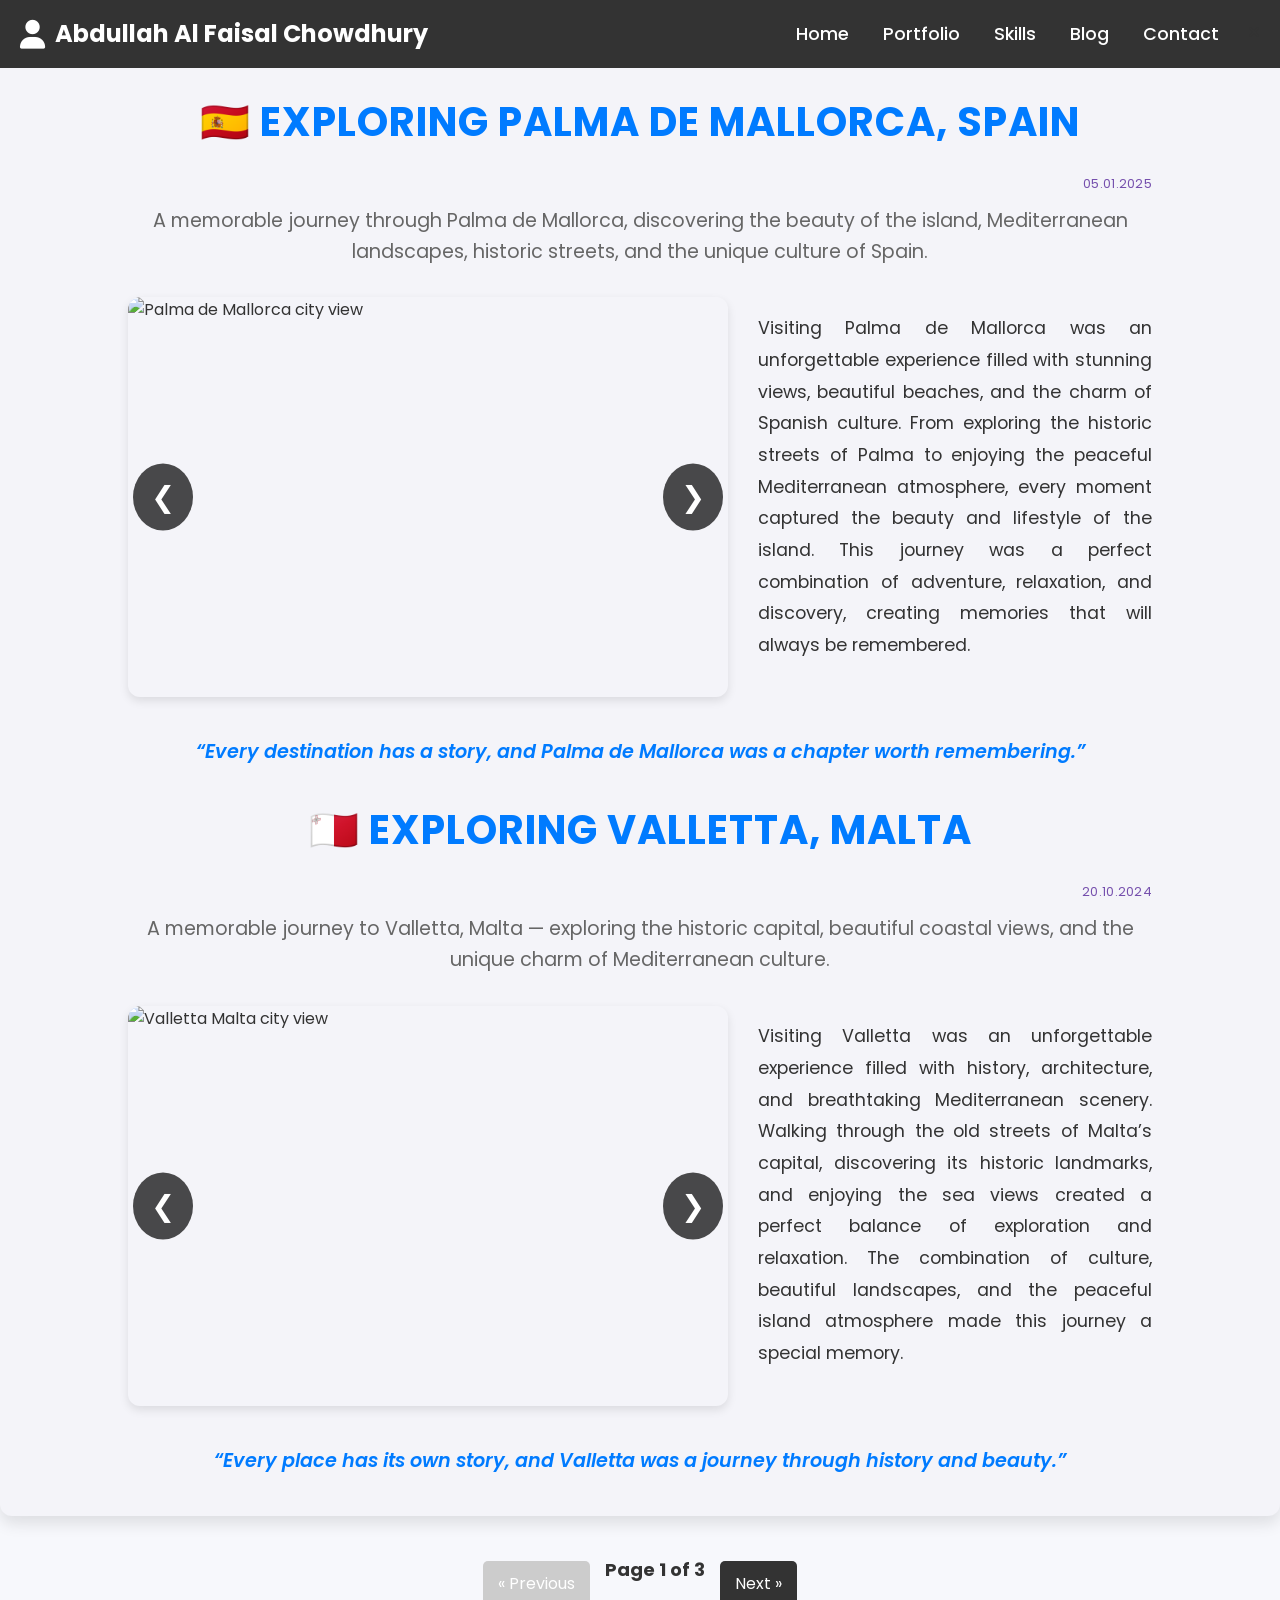
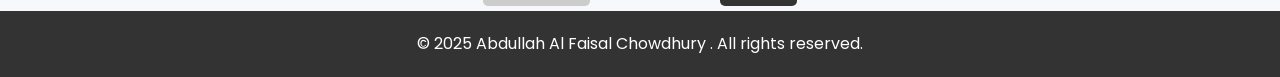
==== commit 5f552e0b: "Update footer copyright name in blog.html" ====
--- a/blog.html
+++ b/blog.html
@@ -404,8 +404,8 @@
     </script>
     
     <footer>
-        <p>&copy; 2025 Sakibul Hasan. All rights reserved.</p>
+        <p>&copy; 2025 Abdullah Al Faisal Chowdhury . All rights reserved.</p>
     </footer>
 
 </body>
-</html>+</html>
